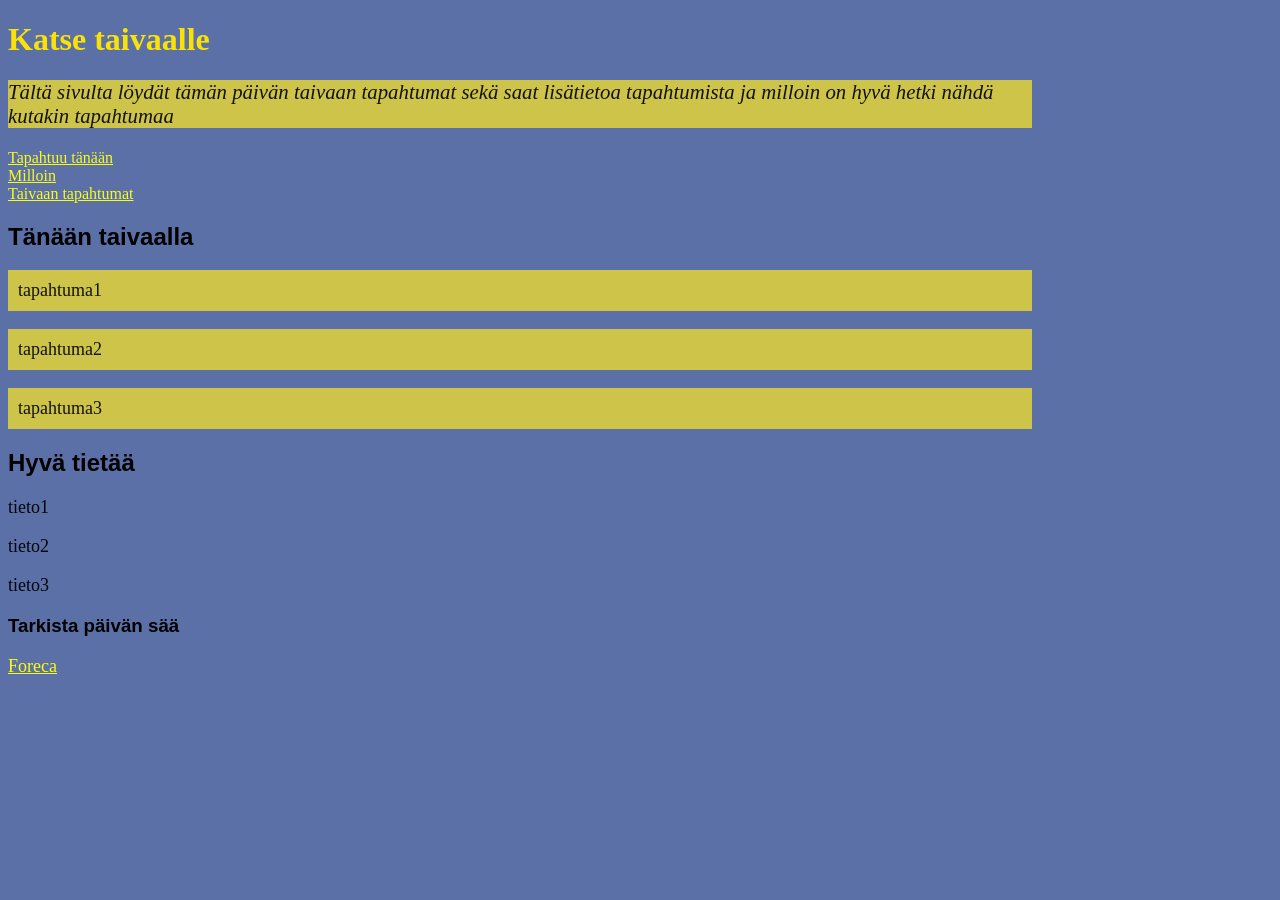
==== index.html @ 61e6b253 "Ensimmäinen versio" ====
<!DOCTYPE html>
<html lang="fi">

<head>
    <meta charset="UTF-8">
    <meta name="viewport" content="width=device-width, initial-scale=1.0">
    <title>Katsetaivaalle</title>
    <link rel="stylesheet" href="CSS/katsetaivaalle.css">
</head>

<body>
    <header>
        <h1>Katse taivaalle</h1>
        <p class="esittely">Tältä sivulta löydät tämän päivän taivaan tapahtumat sekä saat lisätietoa tapahtumista ja
            milloin on hyvä hetki nähdä kutakin tapahtumaa</p>
    </header>
    <nav>
        <a href="index.html">Tapahtuu tänään</a> <br>
        <a href="milloinkannattaakatsoa.html">Milloin</a> <br>
        <a href="taivaantapahtumat.html">Taivaan tapahtumat</a>
    </nav>

    <main>
        <section>
            <h2>Tänään taivaalla</h2>

            <p class="tapahtuma">tapahtuma1</p>
            <p class="tapahtuma">tapahtuma2</p>
            <p class="tapahtuma">tapahtuma3</p>
        </section>

        <section>
            <h2>Hyvä tietää</h2>

            <p class="tieto">tieto1</p>
            <p class="tieto">tieto2</p>
            <p class="tieto">tieto3</p>
        </section>



        <section>
            <h3>Tarkista päivän sää</h3>
            <p><a href="https://www.foreca.fi/">Foreca</a></p>
        </section>




    </main>



</body>

</html>
---- CSS/katsetaivaalle.css ----
body {
    background-color: rgb(92, 112, 168);
    width: 80vw;

}
h1 {
    color: rgb(250, 226, 6); 

}
p {
    color: rgb(19, 19, 19);
    font-size: 18px;
}

h2 , h3 {
    font-family: Arial, Helvetica, sans-serif;
    color: black;
}

.esittely {
    color: rgb(19, 18, 17);
    font-size: 1.3rem; /* 1.3 kertaa oletusfontin koko */
    font-style: italic;
    background-color: rgba(255, 233, 34, 0.7);
}

.tapahtuma {
    background-color: rgba(255, 233, 34, 0.7);
    padding: 10px;
}

.tieto  {
    color: rgb(4, 5, 12)
}

a[href^="https"] {
    color: rgb(249, 253, 17);
}

a[href$=".html"] {
    color: rgb(249, 253, 17);
}
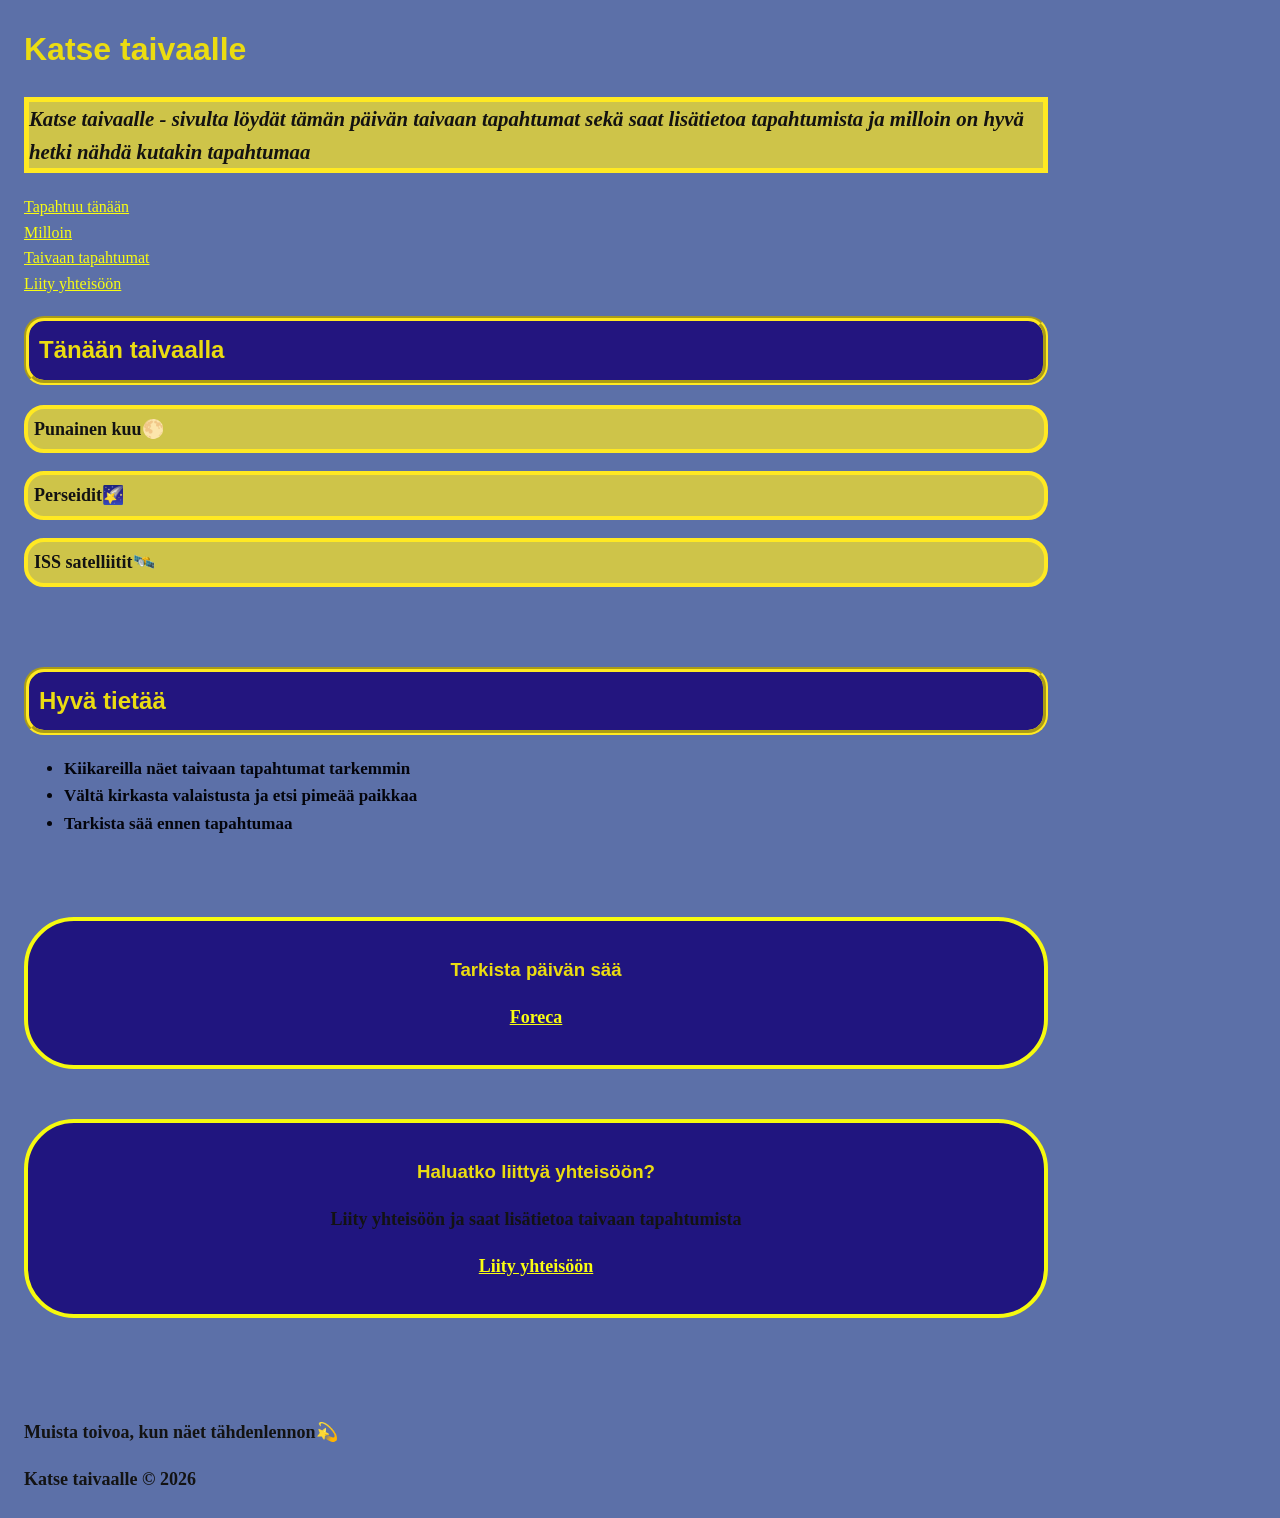
==== commit 201c04f5: "Palautus2" ====
--- a/index.html
+++ b/index.html
@@ -11,45 +11,64 @@
 <body>
     <header>
         <h1>Katse taivaalle</h1>
-        <p class="esittely">Tältä sivulta löydät tämän päivän taivaan tapahtumat sekä saat lisätietoa tapahtumista ja
-            milloin on hyvä hetki nähdä kutakin tapahtumaa</p>
+        <p class="esittely"> <strong>Katse taivaalle - sivulta löydät tämän päivän taivaan tapahtumat sekä saat lisätietoa tapahtumista ja
+            milloin on hyvä hetki nähdä kutakin tapahtumaa</strong></p>
     </header>
     <nav>
         <a href="index.html">Tapahtuu tänään</a> <br>
         <a href="milloinkannattaakatsoa.html">Milloin</a> <br>
-        <a href="taivaantapahtumat.html">Taivaan tapahtumat</a>
+        <a href="taivaantapahtumat.html">Taivaan tapahtumat</a> <br>
+        <a href="liittymislomake.html">Liity yhteisöön</a>
     </nav>
 
+    
+
     <main>
+        
         <section>
-            <h2>Tänään taivaalla</h2>
+            <h2 class="reuna">Tänään taivaalla</h2>
 
-            <p class="tapahtuma">tapahtuma1</p>
-            <p class="tapahtuma">tapahtuma2</p>
-            <p class="tapahtuma">tapahtuma3</p>
+            <p class="tapahtuma">Punainen kuu🌕</p>
+            <p class="tapahtuma">Perseidit🌠</p>
+            <p class="tapahtuma">ISS satelliitit🛰️</p>
         </section>
 
         <section>
-            <h2>Hyvä tietää</h2>
-
-            <p class="tieto">tieto1</p>
-            <p class="tieto">tieto2</p>
-            <p class="tieto">tieto3</p>
+            <h2 class="reuna">Hyvä tietää</h2>
+            <ul>
+                <li class="tieto">Kiikareilla näet taivaan tapahtumat tarkemmin</li>
+                <li class="tieto">Vältä kirkasta valaistusta ja etsi pimeää paikkaa</li>
+                <li class="tieto">Tarkista sää ennen tapahtumaa</li>
+            </ul>
         </section>
 
 
 
-        <section>
-            <h3>Tarkista päivän sää</h3>
+        <div class="retkikortti">
+            <h3> Tarkista päivän sää</h3>
             <p><a href="https://www.foreca.fi/">Foreca</a></p>
-        </section>
+        </div>
 
+       
+
+        <div class="retkikortti">
+            <h3> Haluatko liittyä yhteisöön?</h3>
+            <p>Liity yhteisöön ja saat lisätietoa taivaan tapahtumista</p>
+            <p><a href="liittymislomake.html">Liity yhteisöön</a></p>
+        </div>
 
 
 
     </main>
 
 
+    
+<footer>
+    <p>Muista toivoa, kun näet tähdenlennon💫</p>
+    <p>Katse taivaalle &copy; 2026</p>
+
+</footer>
+
 
 </body>
 
--- a/CSS/katsetaivaalle.css
+++ b/CSS/katsetaivaalle.css
@@ -1,42 +1,107 @@
 body {
     background-color: rgb(92, 112, 168);
     width: 80vw;
+    margin: 24px;
+    line-height: 1.6;
 
 }
-h1 {
-    color: rgb(250, 226, 6); 
 
-}
+
+
+
 p {
     color: rgb(19, 19, 19);
     font-size: 18px;
+    font-weight: bold;
 }
 
-h2 , h3 {
+
+ h1 , h2 , h3 {
     font-family: Arial, Helvetica, sans-serif;
-    color: black;
+    color: rgb(235, 220, 17);
 }
+
+
+section {
+    margin-bottom: 80px;
+}
+
+
+aside {
+    float: right;
+    width: 30%;
+    background-color: rgba(23, 6, 121, 0.856);
+    margin-top: 20px;
+    border-radius: 10px;
+    box-sizing: border-box;
+    padding: 15px 30px;
+   
+    }
+
+.retkikortti {
+    
+        background-color: rgba(23, 6, 121, 0.856);
+        padding: 15px 30px;
+        border: 4px solid rgb(246, 250, 14);
+        border-radius: 50px;
+        text-align: center;
+        margin-bottom: 50px;
+        
+        
+    
+    }
+      
+
+
 
 .esittely {
     color: rgb(19, 18, 17);
     font-size: 1.3rem; /* 1.3 kertaa oletusfontin koko */
     font-style: italic;
     background-color: rgba(255, 233, 34, 0.7);
+    border: 5px solid rgb(255, 233, 34);
+
+    
 }
+
 
 .tapahtuma {
     background-color: rgba(255, 233, 34, 0.7);
-    padding: 10px;
+    padding: 6px;
+    border: 4px solid rgb(255, 233, 34);
+    border-radius: 20px;
 }
 
+
 .tieto  {
-    color: rgb(4, 5, 12)
+    color: rgb(4, 5, 12);
+    font-size: 17px;
+    font-weight: bold;
+
 }
+
+.reuna {
+    border: 5px solid rgb(255, 233, 34);
+    border-radius: 20px;
+    padding: 10px;
+    background-color: rgba(26, 6, 121, 0.856);
+    border-style: groove;
+}
+
+footer {
+
+    margin-top: 100px;
+    
+    
+}
+
+
 
 a[href^="https"] {
     color: rgb(249, 253, 17);
 }
 
+
 a[href$=".html"] {
     color: rgb(249, 253, 17);
 }
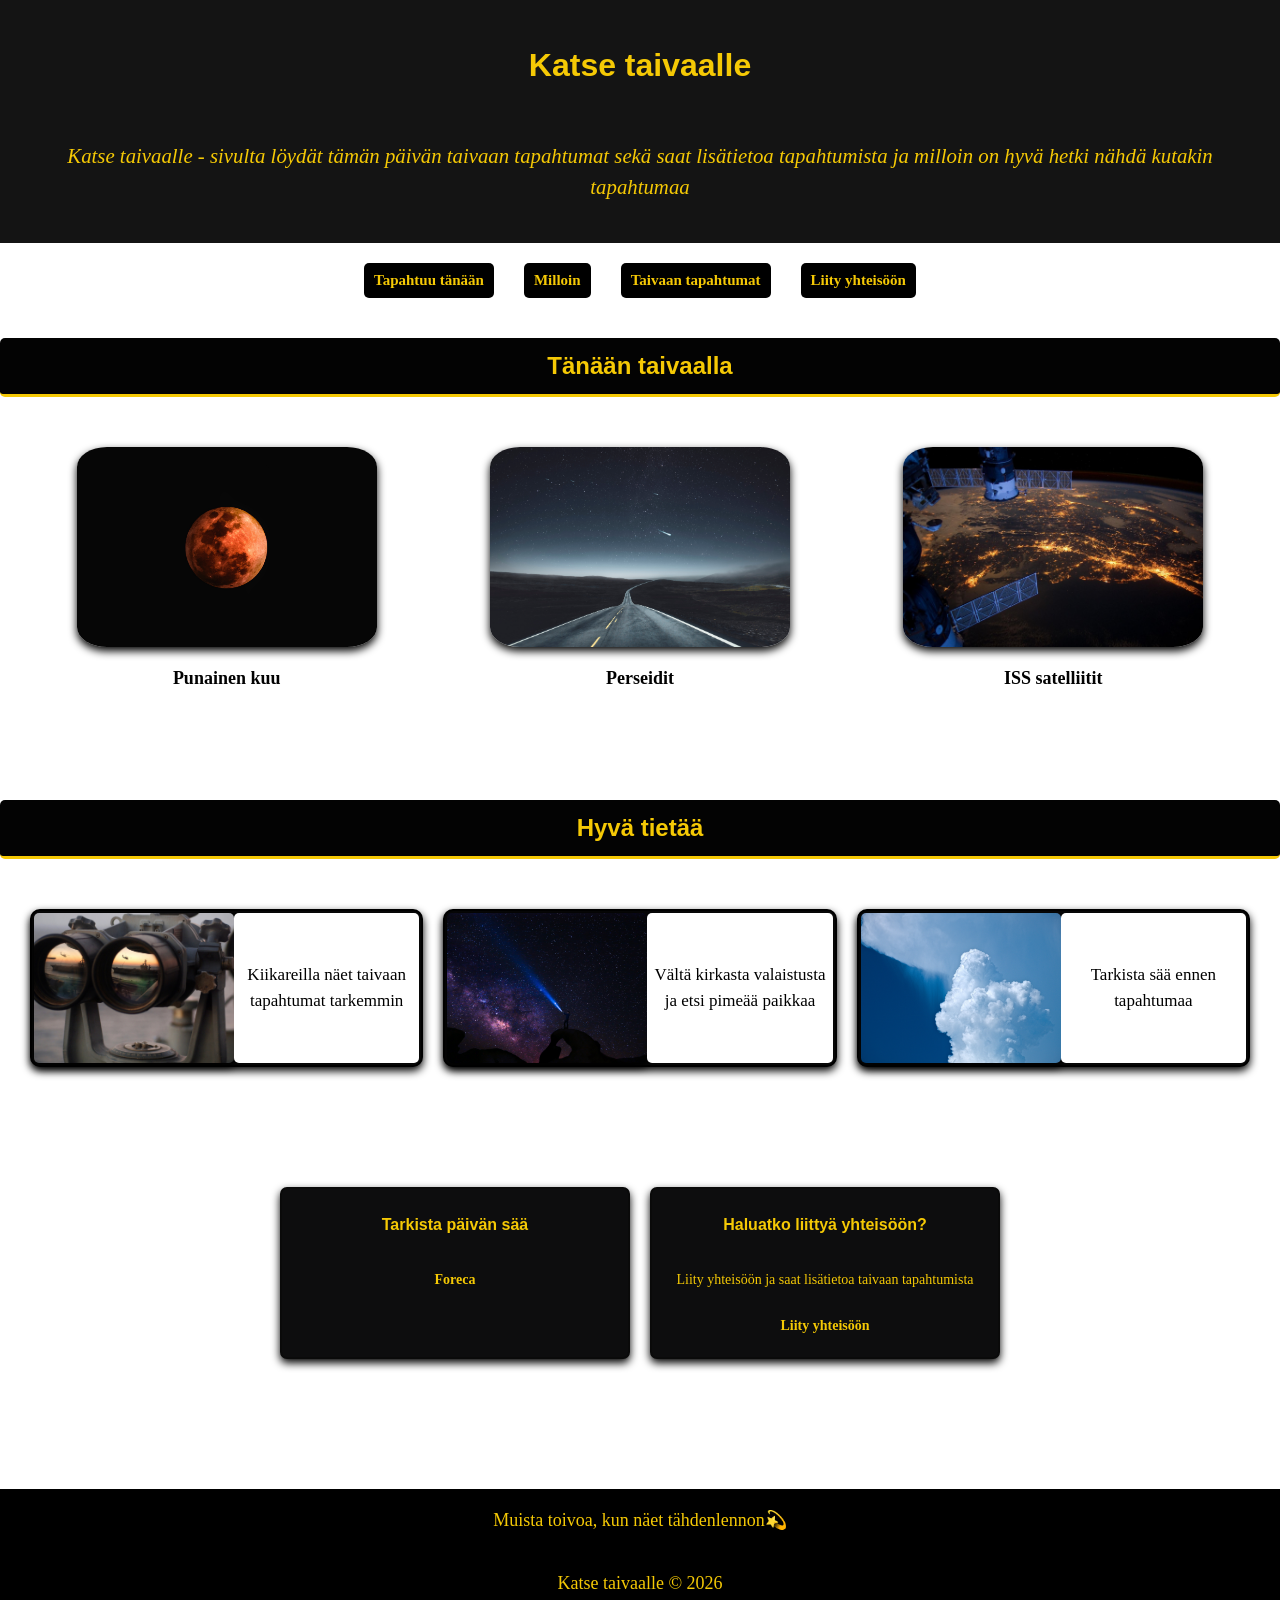
==== commit 77cc4615: "vaihe3" ====
--- a/index.html
+++ b/index.html
@@ -9,65 +9,99 @@
 </head>
 
 <body>
-    <header>
+    <header class="header">
         <h1>Katse taivaalle</h1>
-        <p class="esittely"> <strong>Katse taivaalle - sivulta löydät tämän päivän taivaan tapahtumat sekä saat lisätietoa tapahtumista ja
-            milloin on hyvä hetki nähdä kutakin tapahtumaa</strong></p>
+        <p class="esittely"> Katse taivaalle - sivulta löydät tämän päivän taivaan tapahtumat sekä saat lisätietoa
+            tapahtumista ja
+            milloin on hyvä hetki nähdä kutakin tapahtumaa</p>
     </header>
-    <nav>
-        <a href="index.html">Tapahtuu tänään</a> <br>
-        <a href="milloinkannattaakatsoa.html">Milloin</a> <br>
-        <a href="taivaantapahtumat.html">Taivaan tapahtumat</a> <br>
+
+    <nav class="nav">
+        <a href="index.html">Tapahtuu tänään</a>
+        <a href="milloinkannattaakatsoa.html">Milloin</a>
+        <a href="taivaantapahtumat.html">Taivaan tapahtumat</a>
         <a href="liittymislomake.html">Liity yhteisöön</a>
     </nav>
 
-    
+
 
     <main>
-        
+
         <section>
             <h2 class="reuna">Tänään taivaalla</h2>
 
-            <p class="tapahtuma">Punainen kuu🌕</p>
-            <p class="tapahtuma">Perseidit🌠</p>
-            <p class="tapahtuma">ISS satelliitit🛰️</p>
-        </section>
+            <div class="taivaskortit">
 
-        <section>
-            <h2 class="reuna">Hyvä tietää</h2>
-            <ul>
-                <li class="tieto">Kiikareilla näet taivaan tapahtumat tarkemmin</li>
-                <li class="tieto">Vältä kirkasta valaistusta ja etsi pimeää paikkaa</li>
-                <li class="tieto">Tarkista sää ennen tapahtumaa</li>
-            </ul>
+                <div class="taivaskortti">
+                    <img src="kuvat/punainenkuu.jpg" alt="Punainen kuu">
+                    <p>Punainen kuu </p>
+                </div>
+
+                <div class="taivaskortti">
+                    <img src="kuvat/perseidit.jpg" alt="Perseidit">
+                    <p>Perseidit</p>
+                </div>
+
+
+                <div class="taivaskortti">
+                    <img src="kuvat/satelliitti.jpg" alt="ISS satelliitit">
+                    <p>ISS satelliitit</p>
+                </div>
+            </div>
+
+
         </section>
 
 
 
-        <div class="retkikortti">
-            <h3> Tarkista päivän sää</h3>
-            <p><a href="https://www.foreca.fi/">Foreca</a></p>
-        </div>
 
-       
+        <section>
+            <h2 class="reuna">Hyvä tietää</h2>
 
-        <div class="retkikortti">
-            <h3> Haluatko liittyä yhteisöön?</h3>
-            <p>Liity yhteisöön ja saat lisätietoa taivaan tapahtumista</p>
-            <p><a href="liittymislomake.html">Liity yhteisöön</a></p>
-        </div>
+            <ul class="vinkit">
+                <li class="tieto">
+                    <img src="kuvat/kiikarit.jpg" alt="Kiikarit">
+                    <p>Kiikareilla näet taivaan tapahtumat tarkemmin</p>
+                </li>
+
+                <li class="tieto">
+                    <img src="kuvat/pimeapaikka.jpg" alt="Pimeä paikka">
+                    <p>Vältä kirkasta valaistusta ja etsi pimeää paikkaa</p>
+                </li>
+
+                <li class="tieto">
+                    <img src="kuvat/saa.jpg" alt="Sää">
+                    <p>Tarkista sää ennen tapahtumaa</p>
+                </li>
+            </ul>
+        </section>
+
+        <div class="retkilaatikko">
+
+            <div class="retkikortti">
+                <h3> Tarkista päivän sää</h3>
+                <p><a href="https://www.foreca.fi/">Foreca</a></p>
+            </div>
 
 
+
+            <div class="retkikortti">
+                <h3> Haluatko liittyä yhteisöön?</h3>
+                <p>Liity yhteisöön ja saat lisätietoa taivaan tapahtumista</p>
+                <p><a href="liittymislomake.html"> Liity yhteisöön</a></p>
+            </div>
+
+        </div>
 
     </main>
 
 
-    
-<footer>
-    <p>Muista toivoa, kun näet tähdenlennon💫</p>
-    <p>Katse taivaalle &copy; 2026</p>
 
-</footer>
+    <footer>
+        <p>Muista toivoa, kun näet tähdenlennon💫</p>
+        <p>Katse taivaalle &copy; 2026</p>
+
+    </footer>
 
 
 </body>
--- a/CSS/katsetaivaalle.css
+++ b/CSS/katsetaivaalle.css
@@ -1,107 +1,392 @@
 body {
-    background-color: rgb(92, 112, 168);
-    width: 80vw;
-    margin: 24px;
-    line-height: 1.6;
-
-}
-
-
+    background-color: rgb(255, 255, 255);
+    margin: 0;
+    line-height: 1.5;
+
+}
+
+
+h1, h2, h3 {
+    font-family: Arial, Helvetica, sans-serif;
+    color: rgb(245, 201, 5);
+    text-align: center;
+    margin-bottom: 20px;
+    
+    
+}
 
 
 p {
-    color: rgb(19, 19, 19);
+    color: rgb(2, 2, 2);
+    font-size: 18px; 
+   
+}
+
+
+section {
+    margin-bottom: 50px;
+}
+
+
+
+.reuna {
+    
+    border-radius: 5px;
+    padding: 10px;
+    background-color: rgb(3, 3, 3);
+    border-bottom: 3px solid rgb(245, 201, 5);
+    
+    
+}
+
+
+
+img, .aikakortti, .retkikortti, .tieto {
+    box-shadow: 0 4px 8px;
+}
+
+
+
+
+/*Yläosan tyylit*/
+
+.header {
+    display: flex;
+    flex-direction: column;
+    gap: 10px;
+    padding: 20px 40px;
+    background-color: rgba(12, 12, 12, 0.966);
+
+}
+
+.esittely {
+    font-size: 1.3rem;
+    /* 1.3 kertaa oletusfontin koko */
+    font-style: italic;
+    text-align: center;
+    color: rgb(245, 201, 5);
+}
+
+
+.nav {
+    display: flex;
+    flex-wrap: wrap;
+    justify-content: center;
+    gap: 30px;
+    padding: 20px 30px;
+}
+
+
+.nav a {
+    
+    text-decoration: none;
+    font-size: 15px;
+    background-color: black;
+    border-radius: 5px;
+    padding: 6px 10px;
+    
+}
+
+
+
+
+
+/* Mitä taivaalla tapahtuu tänään*/
+
+
+
+.taivaskortit {
+    display: flex;
+    flex-wrap: wrap;
+    justify-content: center;
+    gap: 20px;
+    padding: 30px;
+    margin-bottom: 60px;
+    
+}
+
+
+.taivaskortti {
+    display: flex;
+    flex-direction: column;
+    align-items: center; 
+    flex: 1 1 300px;
+    
+}
+
+
+.taivaskortti img {
+    width: 100%;
+    max-width: 300px;
+    height: 200px;
+    object-fit: cover;
+    border-radius: 10%;
+}
+
+
+.taivaskortti p{
+    font-weight: bold;
+}
+
+
+
+
+/* Hyvä tietä osio*/
+
+.vinkit {
+    display: flex;
+    flex-wrap: wrap;
+    gap: 20px;
+    list-style: none;
+    padding: 30px;
+    margin-bottom: 60px;
+}
+
+
+.tieto {
+    display: flex;
+    flex: 1 1 200px;
+    box-sizing: border-box;
+    background-color: rgb(7, 7, 7);
+    padding: 2px;
+    border: 2px solid rgb(0, 0, 0);
+    text-align: center;
+    border-radius: 10px;
+    
+}
+
+
+.tieto img {
+    width: 200px;
+    min-width: 200px;
+    height: 150px;
+    object-fit: cover;
+    border-radius: 5px;
+}
+
+
+.tieto p {
+    display: flex;
+    align-items: center;
+    flex: 1;
+    min-width: 0;
+    height: 150px;
+    box-sizing: border-box;
+    margin: 0;
+    padding: 5px;
+    background-color: white;
+    border-radius: 5px;
+    font-size: 17px;
+    color: black;
+}
+
+
+
+
+/*Alareunan kortit*/
+
+
+.retkilaatikko {
+    
+    display: flex;
+    flex-wrap: wrap;
+    justify-content: center;
+    gap: 20px;
+    padding: 30px;
+}
+
+
+.retkikortti {
+    display: flex;
+    flex-direction: column;
+    align-items: center;
+    background-color: rgb(13, 13, 14);
+    padding: 8px 15px;
+    border: 2px solid rgb(10, 10, 10);
+    border-radius: 7px;
+    text-align: center;
+    
+    
+}
+
+
+.retkilaatikko .retkikortti {
+    flex: 0 1 350px;
+    box-sizing: border-box;
+    
+}
+
+
+.retkikortti h3 {
+    font-size: 16px;
+}
+
+
+.retkikortti p {
+    font-size: 14px;
+    color: rgb(245, 201, 5);
+    line-height: 1.3;
+}
+
+
+
+
+/*Milloin kannattaa katsoa asetukset*/
+
+.aikakortit {
+    display: flex;
+    flex-wrap: wrap;
+    justify-content: center;
+    gap: 20px;
+    padding:30px;
+}
+
+
+.aikakortti {
+    display: flex;
+    flex: 1 1 250px;
+    box-sizing: border-box;
+    padding: 15px;
+    flex-direction: column; 
+    align-items: center;
+    background-color: black;
+    text-align: center;
+    max-width: 300px;
+    border-radius: 5px;
+}
+
+
+.aikakortti img {
+    width: 100%;
+    max-width: 250px;
+    height: 180px;
+    object-fit: cover;
+    border-radius: 5px;
+    
+
+}
+
+
+.aikakortti p {
+    color: rgb(245, 245, 245);
+}
+
+
+.välineet {
+    display: flex;
+    flex-wrap: wrap;
+    justify-content: center;
+    gap: 25px;
+    max-width: 600px;
+    padding: 15px;
+    margin: 0 auto;
+}
+
+
+.välineet img {
+    width: 180px;
+    height: 120px;
+    object-fit: cover;
+    border-radius: 5px;
+}
+
+
+.välineet h3 {
+    color: black;
+    text-align: left;
     font-size: 18px;
+    flex: 1;
+}
+
+
+
+
+
+
+/*Taivaantapahtumat*/
+
+.tapahtuma {
+    display: flex;
+    justify-content: center;
+    gap: 20px;
+    padding: 10px;
+    flex-direction: column;
+}
+
+
+.tapahtuma img {
+    width: 250px;
+    height: 180px;
+    max-width: 100%;
+    object-fit: cover;
+    border-radius: 5px;
+    
+    
+}
+
+.kuvatvierekkäin{
+    display: flex;
+    flex-direction: row;
+    flex-wrap: wrap;
+    justify-content: center;
+    gap: 30px;
+}
+
+.tapahtuma p{
+    max-width: 800px;
+    margin: 0 auto;
+    text-align: center;
+}
+
+
+
+/*Liittymislomakesivu*/
+
+.maakuvat {
+    display: flex;
+    justify-content: center;
+    flex-wrap: wrap;
+    gap: 20px;
+}
+
+.maakuvat img {
+    width: 220px;
+    height: 160px;
+    max-width: 100%;
+    object-fit: cover;
+    border-radius: 5px;
+}
+
+
+
+
+
+
+
+/*Alatunniste*/
+
+footer {
+    display: flex;
+    flex-direction: column;
+    align-items: center;
+    margin-top: 100px;
+    background-color: black;
+}
+
+footer p {
+    color: rgb(245, 201, 5);
+    font-size: 18px;
+}
+
+
+
+a[href^="https"], a[href$=".html"] {
+    color: rgb(245, 201, 5);
+    text-decoration: none;
     font-weight: bold;
 }
 
 
- h1 , h2 , h3 {
-    font-family: Arial, Helvetica, sans-serif;
-    color: rgb(235, 220, 17);
-}
-
-
-section {
-    margin-bottom: 80px;
-}
-
-
-aside {
-    float: right;
-    width: 30%;
-    background-color: rgba(23, 6, 121, 0.856);
-    margin-top: 20px;
-    border-radius: 10px;
-    box-sizing: border-box;
-    padding: 15px 30px;
-   
-    }
-
-.retkikortti {
-    
-        background-color: rgba(23, 6, 121, 0.856);
-        padding: 15px 30px;
-        border: 4px solid rgb(246, 250, 14);
-        border-radius: 50px;
-        text-align: center;
-        margin-bottom: 50px;
-        
-        
-    
-    }
-      
-
-
-
-.esittely {
-    color: rgb(19, 18, 17);
-    font-size: 1.3rem; /* 1.3 kertaa oletusfontin koko */
-    font-style: italic;
-    background-color: rgba(255, 233, 34, 0.7);
-    border: 5px solid rgb(255, 233, 34);
-
-    
-}
-
-
-.tapahtuma {
-    background-color: rgba(255, 233, 34, 0.7);
-    padding: 6px;
-    border: 4px solid rgb(255, 233, 34);
-    border-radius: 20px;
-}
-
-
-.tieto  {
-    color: rgb(4, 5, 12);
-    font-size: 17px;
-    font-weight: bold;
-
-}
-
-.reuna {
-    border: 5px solid rgb(255, 233, 34);
-    border-radius: 20px;
-    padding: 10px;
-    background-color: rgba(26, 6, 121, 0.856);
-    border-style: groove;
-}
-
-footer {
-
-    margin-top: 100px;
-    
-    
-}
-
-
-
-a[href^="https"] {
-    color: rgb(249, 253, 17);
-}
-
-
-a[href$=".html"] {
-    color: rgb(249, 253, 17);
+a:hover {
+    text-decoration:underline;
 }
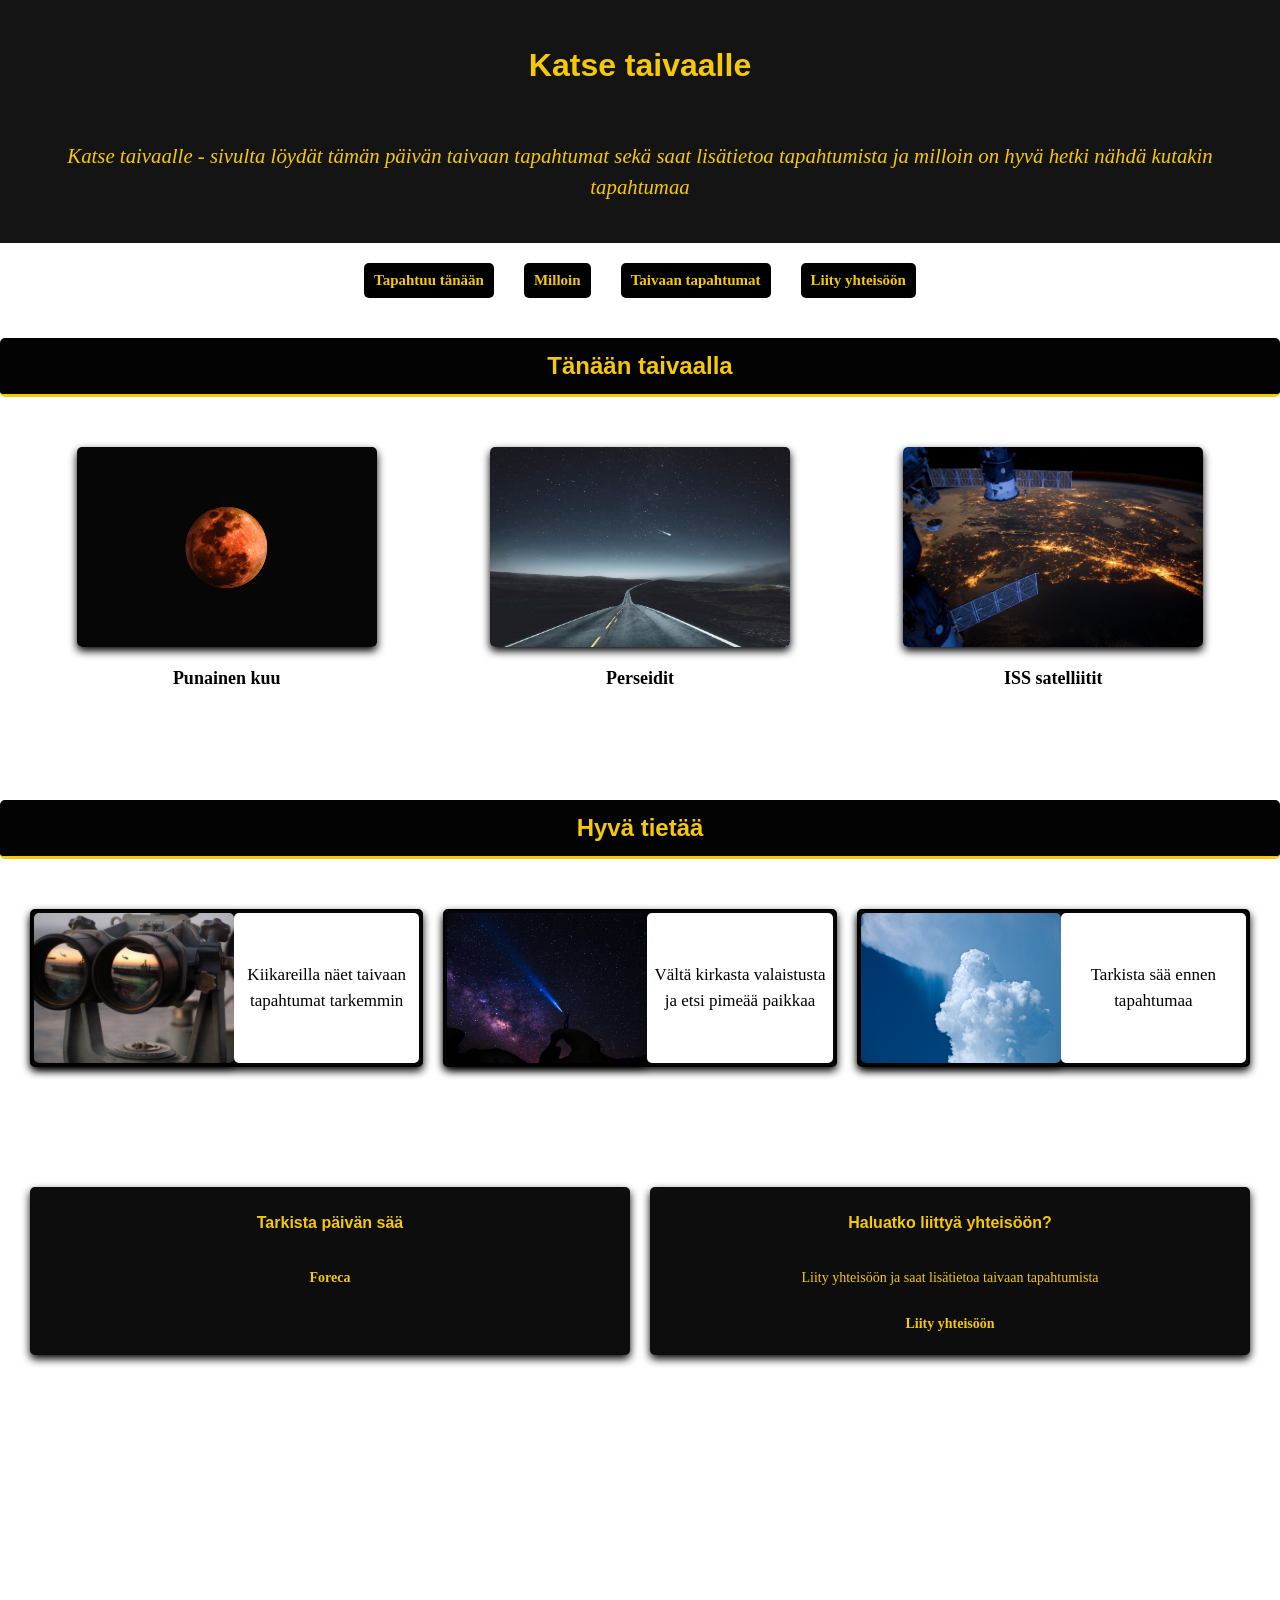
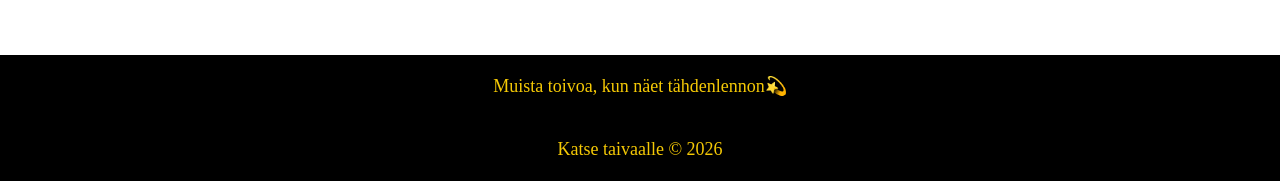
==== commit 0b6b3906: "pieniäkorjauksia" ====
--- a/index.html
+++ b/index.html
@@ -25,7 +25,7 @@
 
 
 
-    <main>
+    <main >
 
         <section>
             <h2 class="reuna">Tänään taivaalla</h2>
@@ -76,7 +76,7 @@
             </ul>
         </section>
 
-        <div class="retkilaatikko">
+        <section class="retkilaatikko">
 
             <div class="retkikortti">
                 <h3> Tarkista päivän sää</h3>
@@ -91,7 +91,7 @@
                 <p><a href="liittymislomake.html"> Liity yhteisöön</a></p>
             </div>
 
-        </div>
+        </section>
 
     </main>
 
--- a/CSS/katsetaivaalle.css
+++ b/CSS/katsetaivaalle.css
@@ -120,7 +120,7 @@
     max-width: 300px;
     height: 200px;
     object-fit: cover;
-    border-radius: 10%;
+    border-radius: 5px;
 }
 
 
@@ -151,7 +151,7 @@
     padding: 2px;
     border: 2px solid rgb(0, 0, 0);
     text-align: center;
-    border-radius: 10px;
+    border-radius: 5px;
     
 }
 
@@ -199,22 +199,19 @@
 .retkikortti {
     display: flex;
     flex-direction: column;
+    flex: 1 1 280px;
+    box-sizing: border-box;
     align-items: center;
     background-color: rgb(13, 13, 14);
     padding: 8px 15px;
-    border: 2px solid rgb(10, 10, 10);
-    border-radius: 7px;
-    text-align: center;
-    
-    
-}
-
-
-.retkilaatikko .retkikortti {
-    flex: 0 1 350px;
-    box-sizing: border-box;
-    
-}
+    border-radius: 5px;
+    text-align: center;
+    
+    
+}
+
+
+
 
 
 .retkikortti h3 {
@@ -347,6 +344,7 @@
     justify-content: center;
     flex-wrap: wrap;
     gap: 20px;
+    
 }
 
 .maakuvat img {
@@ -369,7 +367,7 @@
     display: flex;
     flex-direction: column;
     align-items: center;
-    margin-top: 100px;
+    margin-top: 30vh;
     background-color: black;
 }
 
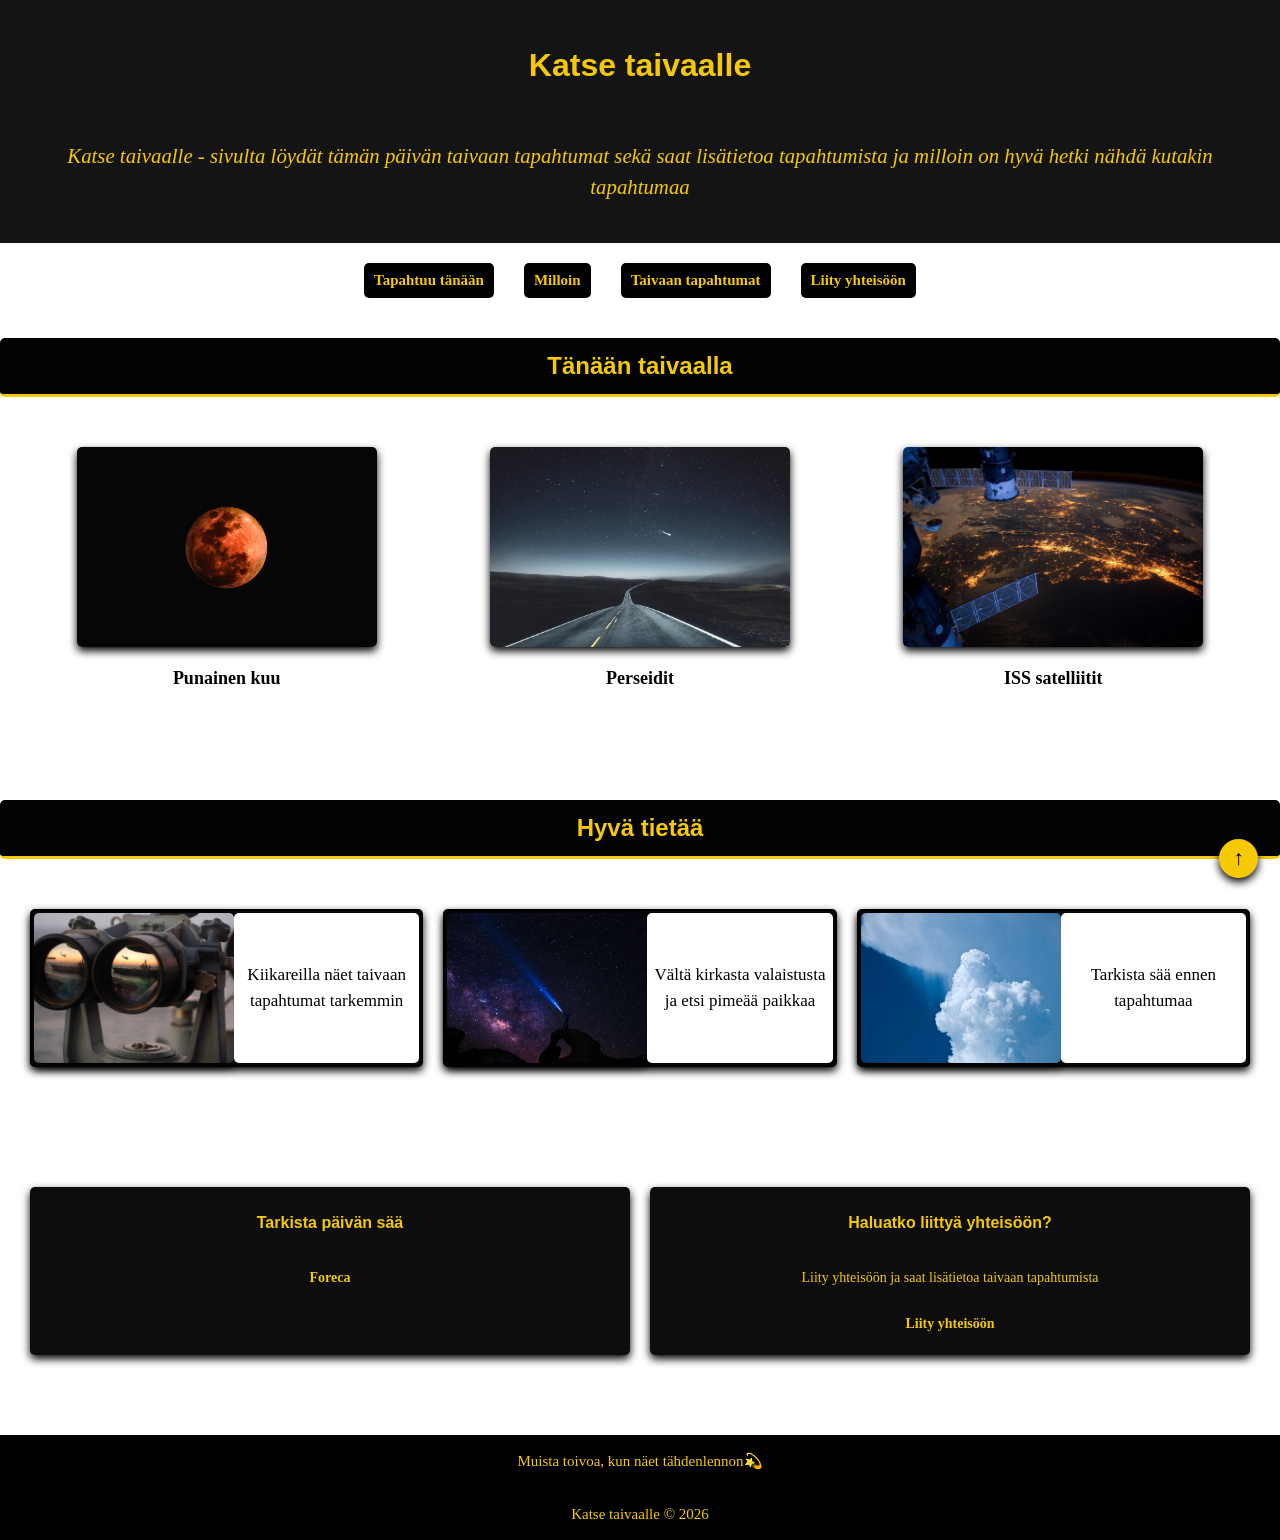
==== commit cb2e89d5: "palautus4" ====
--- a/index.html
+++ b/index.html
@@ -6,10 +6,11 @@
     <meta name="viewport" content="width=device-width, initial-scale=1.0">
     <title>Katsetaivaalle</title>
     <link rel="stylesheet" href="CSS/katsetaivaalle.css">
+    <link rel="icon" href="kuvat/icon.svg" type="image/svg+xml">
 </head>
 
 <body>
-    <header class="header">
+    <header id="alku" class="header">
         <h1>Katse taivaalle</h1>
         <p class="esittely"> Katse taivaalle - sivulta löydät tämän päivän taivaan tapahtumat sekä saat lisätietoa
             tapahtumista ja
@@ -25,7 +26,7 @@
 
 
 
-    <main >
+    <main>
 
         <section>
             <h2 class="reuna">Tänään taivaalla</h2>
@@ -33,18 +34,18 @@
             <div class="taivaskortit">
 
                 <div class="taivaskortti">
-                    <img src="kuvat/punainenkuu.jpg" alt="Punainen kuu">
+                    <img src="kuvat/punainenkuu.jpg" alt="Punainen kuu taivaalla" width="2349" height="1566">
                     <p>Punainen kuu </p>
                 </div>
 
                 <div class="taivaskortti">
-                    <img src="kuvat/perseidit.jpg" alt="Perseidit">
+                    <img src="kuvat/perseidit.jpg" alt="Perseidit taivaalla" width="7087" height="4724">
                     <p>Perseidit</p>
                 </div>
 
 
                 <div class="taivaskortti">
-                    <img src="kuvat/satelliitti.jpg" alt="ISS satelliitit">
+                    <img src="kuvat/satelliitti.jpg" alt="Satelliitit avaruudessa" width="1280" height="960">
                     <p>ISS satelliitit</p>
                 </div>
             </div>
@@ -60,17 +61,17 @@
 
             <ul class="vinkit">
                 <li class="tieto">
-                    <img src="kuvat/kiikarit.jpg" alt="Kiikarit">
+                    <img src="kuvat/kiikarit.jpg" alt="Kiikarit" width="2100" height="1395">
                     <p>Kiikareilla näet taivaan tapahtumat tarkemmin</p>
                 </li>
 
                 <li class="tieto">
-                    <img src="kuvat/pimeapaikka.jpg" alt="Pimeä paikka">
+                    <img src="kuvat/pimeapaikka.jpg" alt="Tähtitaivas pimeässä paikassa" width="5472" height="3648">
                     <p>Vältä kirkasta valaistusta ja etsi pimeää paikkaa</p>
                 </li>
 
                 <li class="tieto">
-                    <img src="kuvat/saa.jpg" alt="Sää">
+                    <img src="kuvat/saa.jpg" alt="Pilvinen sää" width="6018" height="4012">
                     <p>Tarkista sää ennen tapahtumaa</p>
                 </li>
             </ul>
@@ -103,6 +104,8 @@
 
     </footer>
 
+    <a class="ylos" href="#alku">&uarr;</a>
+
 
 </body>
 
--- a/CSS/katsetaivaalle.css
+++ b/CSS/katsetaivaalle.css
@@ -41,7 +41,7 @@
 
 
 
-img, .aikakortti, .retkikortti, .tieto {
+img, .aikakortti, .retkikortti, .tieto, video,.ylos {
     box-shadow: 0 4px 8px;
 }
 
@@ -355,6 +355,16 @@
     border-radius: 5px;
 }
 
+video {
+    display: block;
+    margin: 0 auto;
+    max-width: 100%;
+    height: auto;
+    border-radius: 5px;
+    
+    
+}
+
 
 
 
@@ -367,13 +377,43 @@
     display: flex;
     flex-direction: column;
     align-items: center;
-    margin-top: 30vh;
+    margin-top: 30px;
     background-color: black;
 }
 
 footer p {
     color: rgb(245, 201, 5);
-    font-size: 18px;
+    font-size: 15px;
+}
+
+.ylos {
+    position: fixed;
+    right: 22px;
+    bottom: 22px;
+    z-index: 10;
+
+    display: grid;
+    place-items: center;
+    background-color: rgb(245, 201, 5);
+    color: black;
+    text-decoration: none;
+    font-size: 21px;
+    font-weight: bold;
+    width: 35px;
+    height: 35px;
+    border-radius: 50%;
+
+    border-style: solid;
+    border-color: rgb(245, 201, 5);
+    border-width: 2px;
+
+}
+
+.ylos:hover, .ylos:focus {
+    background-color: black;
+    color: rgb(245, 201, 5);
+    text-decoration: none;   
+
 }
 
 
